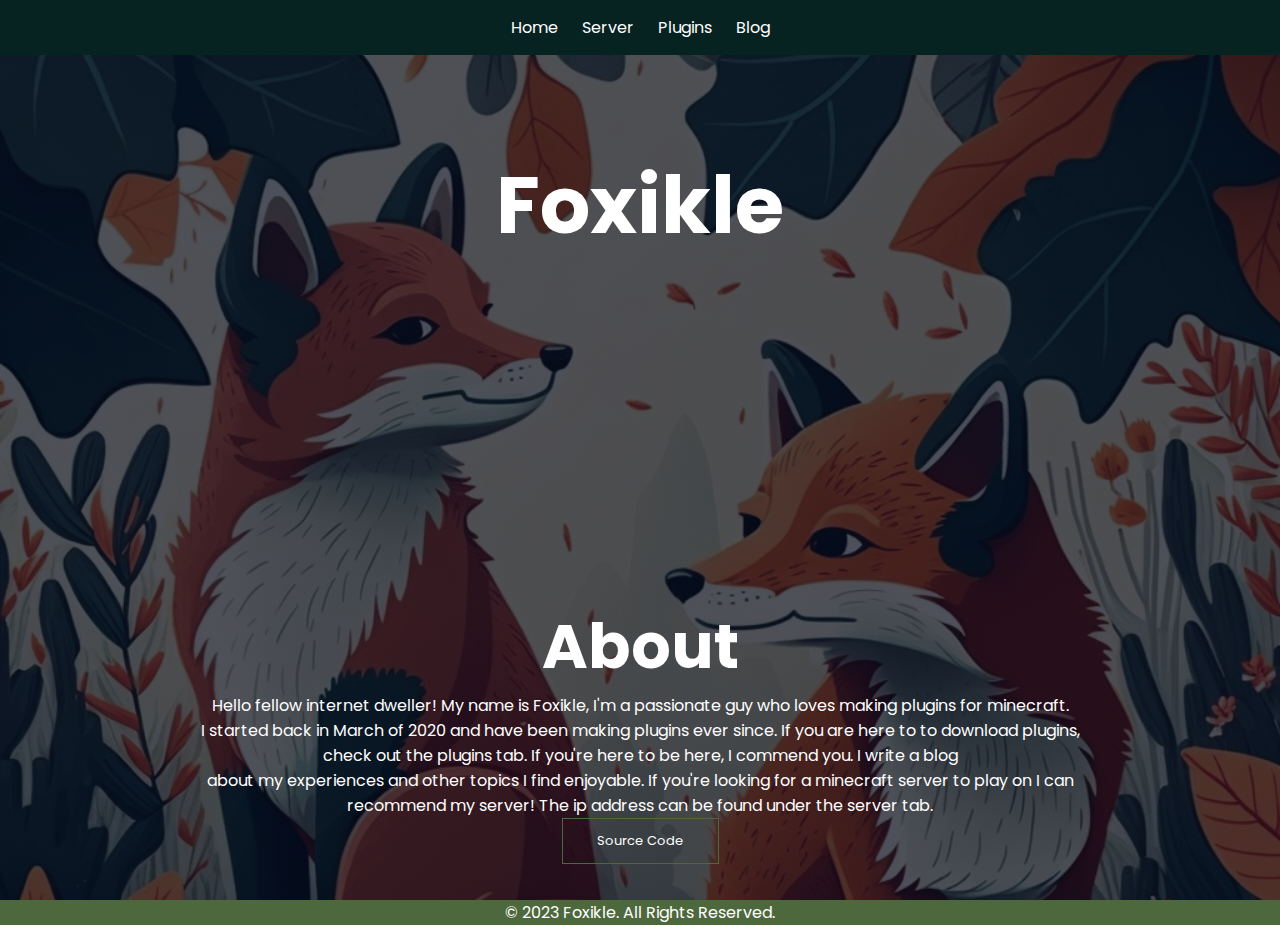
==== index.html @ e5132e5f "first commit" ====
<!DOCTYPE html>
<html lang="en">
  <head>
    <meta charset="UTF-8">
    <meta name="viewport" content="width=device-width, initial-scale=1.0">
    <meta http-equiv="X-UA-Compatible" content="ie=edge">
    <title>Foxikle</title>
    <link rel="stylesheet" href="styles.css">
    <link rel="stylesheet" href="nav.css">
    <link rel="icon" type="image/x-icon" href="Foxikle.png" >
    <link rel="preconnect" href="https://fonts.googleapis.com">
    <link rel="preconnect" href="https://fonts.gstatic.com" crossorigin>
    <link href="https://fonts.googleapis.com/css2?family=Poppins:wght@400;700&display=swap" rel="stylesheet">
    <link rel="stylesheet" href="https://stackpath.bootstrapcdn.com/font-awesome/4.7.0/css/font-awesome.min.css">

  </head>
  <body>
    <section class="header">
        <nav>
            <div class="nav-links" id="nav-links">
                <ul>
                  <i class="fa fa-times" onClick="hideMenu()"></i>
                    <li><a href="index.html"> Home</a></li>
                    <li><a href="server.html"> Server </a></li>
                    <li><a href="plugins.html"> Plugins </a></li>
                    <li><a href=""> Blog </a></li>
                    
                </ul>
            </div>
            <i class="fa fa-bars" onclick="showMenu()"></i>
        </nav>
        <h1>Foxikle</h1>
    </section>

    <div class="text-box">
      <h1>About</h1>
      <p>Hello fellow internet dweller! My name is Foxikle, I'm a passionate guy who loves making plugins for minecraft. <br> I started back in March of 2020 and have been making plugins ever since. If you are here to to download plugins, <br> check out the plugins tab. If you're here to be here, I commend you. I write a blog <br> about my experiences and other topics I find enjoyable. If you're looking for a minecraft server to play on I can <br>recommend my server! The ip address can be found under the server tab.</p>
      <a href="https://github.com/foxikle" class="code-btn"> Source Code</a>
    </div>
    <footer>
      <p>© 2023 Foxikle. All Rights Reserved.</p>
    </footer>

	<script>

    var navLinks = document.getElementById("nav-links");

    function showMenu(){
      navLinks.style.right = "0px";
    }

    
    function hideMenu(){
      navLinks.style.right = "-200px";
    }

  </script>
  </body>
</html>
---- styles.css ----
*{
    margin: 0;
    padding: 0;
    font-family: 'Poppins', sans-serif;
    caret-color: transparent;
}
*::-webkit-scrollbar{
    display: none;
  }
.header{
    width: 100%;
    height: 100vh;
    background-image: linear-gradient(rgba(4,9,30,0.7), rgba(4,9,30,0.7)), url(banner.png);
    background-position: center;
    background-size: cover;
    position: relative;
}
.header h1{
    text-align: center;
    color: #fff;
    padding-top: 90px;
    padding-bottom: 250px;
    font-size: 80px;
}
.text-box{
    width: 90%;
    color: #fff;
    position: absolute;
    top: 50%;
    left: 50%;
    transform: translate(-50%,0%);
    text-align: center;
}

.text-box h1{
    padding-top: 150px;
    font-size: 62px;
}

.text-box p{
    margin: 50x, 0, 40px;
    font-size: 14;
}

.code-btn{
    display: inline-block;
    text-decoration: none;
    color: #fff;
    border: 1px solid #4e683d;
    padding: 12px 34px;
    font-size: 13px;
    background: transparent;
    position: relative;
    cursor: pointer;
}
.code-btn:hover{
    border: 1px solid #df5919;
    background: #df5919;
    transition: .5s;
}

footer {
    background-color: #4e683d;
    color: #fff;
    text-align: center;
}

@media (max-width: 700px) {
    .fa fa-bars{
        display: block;
    }
}
---- nav.css ----
nav{
    display: flex;
    justify-content: space-between;
    align-items: center;
}
.nav-links{
    flex: 1;
    text-align: center;
}
.nav-links ul{
    list-style-type: none;
    margin: 0;
    padding: 0;
    padding-top: 0px;
    padding-bottom: 0px;
    overflow: hidden;
    background-color: #072321;
}
.nav-links ul li {
    padding-top: 5px;
    padding-bottom: 5px;
    display: inline-block;
}
.nav-links ul li a{
    display: block;
    color: white;
    text-align: center;
    padding: 10px;
    text-decoration: none;
}
.nav-links ul li:hover{
   background-color: #df5919; 
   transition: 250ms;
}
nav .fa {
    display: none;
}
@media (max-width: 700px) {
    .fa fa-bars{
        display: block;
    }
    nav{
        display: block;
        align-items: first baseline;
    }
    .text-box h1{
        font-size: 20px;
    }
    .nav-links ul li{
        display: block;
    }
    .nav-links{
        transition: 1s;
        display: block;
        position: absolute;
        background-color: #072321;
        height: 100vh;
        width: 200px;
        top: 0;
        right: -200px;
        text-align: left;
        z-index: 2;
    }
    nav .fa {
        display: block;
        color: #df5919;
        cursor: pointer;
        margin: 10px;
        font-size: 22px;
        text-align: left;
    }
    .nav-links ul{
        padding: 30px;
    }
}
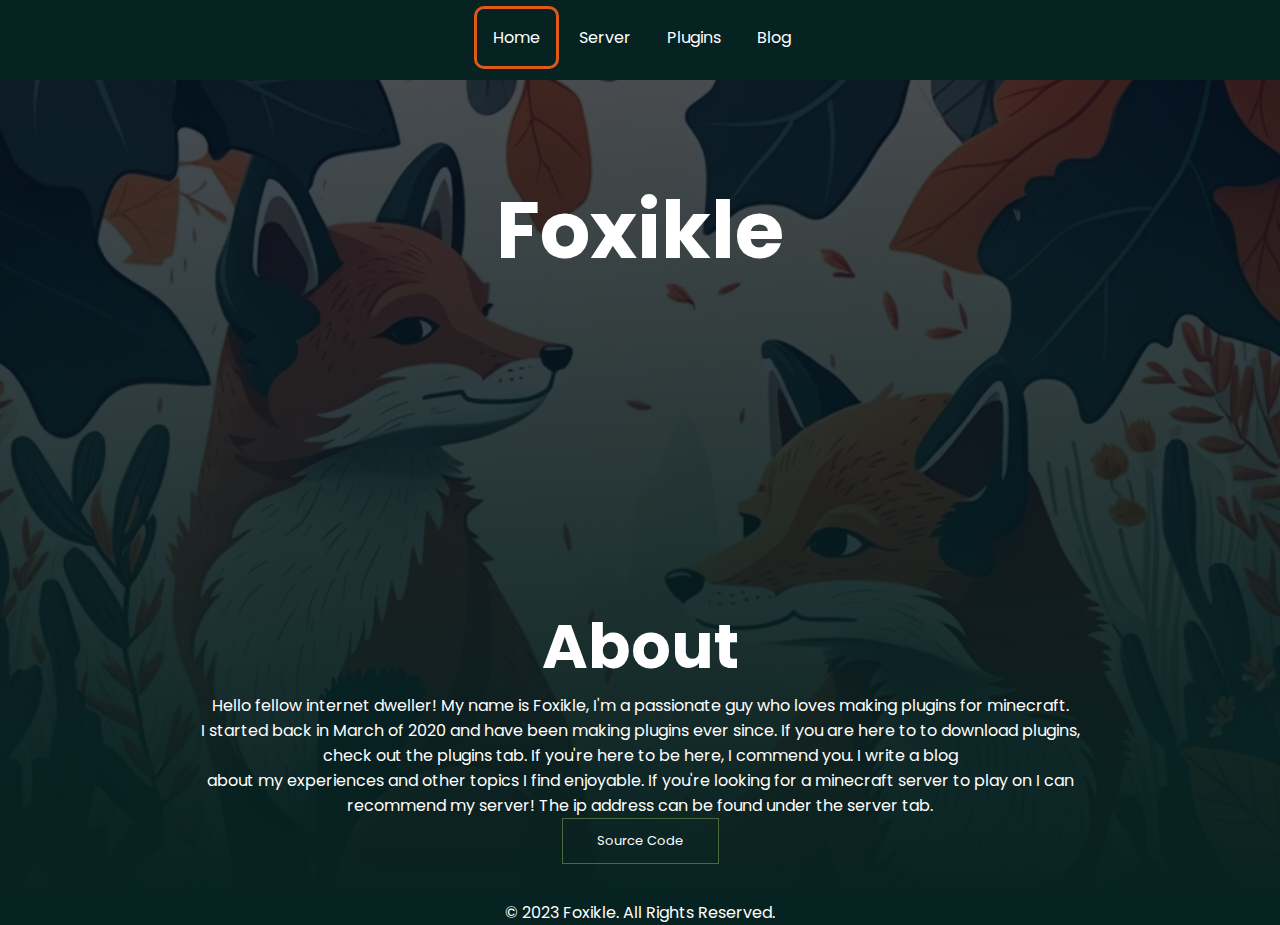
==== commit 59ea74e9: "more updates :)" ====
--- a/index.html
+++ b/index.html
@@ -7,7 +7,7 @@
     <title>Foxikle</title>
     <link rel="stylesheet" href="styles.css">
     <link rel="stylesheet" href="nav.css">
-    <link rel="icon" type="image/x-icon" href="Foxikle.png" >
+    <link rel="icon" type="image/x-icon" href="images/Foxikle.png" >
     <link rel="preconnect" href="https://fonts.googleapis.com">
     <link rel="preconnect" href="https://fonts.gstatic.com" crossorigin>
     <link href="https://fonts.googleapis.com/css2?family=Poppins:wght@400;700&display=swap" rel="stylesheet">
@@ -20,10 +20,10 @@
             <div class="nav-links" id="nav-links">
                 <ul>
                   <i class="fa fa-times" onClick="hideMenu()"></i>
-                    <li><a href="index.html"> Home</a></li>
+                    <li><a href="index.html" class="home"> Home</a></li>
                     <li><a href="server.html"> Server </a></li>
                     <li><a href="plugins.html"> Plugins </a></li>
-                    <li><a href=""> Blog </a></li>
+                    <li><a href="blog.html"> Blog </a></li>
                     
                 </ul>
             </div>
--- a/styles.css
+++ b/styles.css
@@ -10,7 +10,7 @@
 .header{
     width: 100%;
     height: 100vh;
-    background-image: linear-gradient(rgba(4,9,30,0.7), rgba(4,9,30,0.7)), url(banner.png);
+    background-image: linear-gradient(rgba(4,9,30,0.7), rgba(7, 35, 33,1)), url(images/banner.png);
     background-position: center;
     background-size: cover;
     position: relative;
@@ -64,6 +64,18 @@
     color: #fff;
     text-align: center;
 }
+.home{
+    padding-top: 5px;
+    margin-bottom: 10px;
+    border: 3px solid #df5919;
+    border-radius: 10px;
+}
+.home:hover{
+    padding-top: 3px;
+    border-radius: 8px;
+    border: 1px solid #df5919;
+    transition: 250ms;
+}
 
 @media (max-width: 700px) {
     .fa fa-bars{
--- a/nav.css
+++ b/nav.css
@@ -1,4 +1,6 @@
 nav{
+    background-color: #072321;
+    height: 80px;
     display: flex;
     justify-content: space-between;
     align-items: center;
@@ -18,19 +20,34 @@
 }
 .nav-links ul li {
     padding-top: 5px;
-    padding-bottom: 5px;
+    padding-bottom: 0px;
     display: inline-block;
+    transition: 250ms;
 }
 .nav-links ul li a{
     display: block;
     color: white;
+    padding: 16px;
     text-align: center;
-    padding: 10px;
     text-decoration: none;
+    transition: 250ms;
 }
-.nav-links ul li:hover{
-   background-color: #df5919; 
-   transition: 250ms;
+.nav-links ul li a:hover{
+    display: block;
+    color: white;
+    text-align: center;
+    padding-bottom: 200px;
+    text-decoration: none;
+    transition: 250ms;
+    border-radius: 6px;
+    border: 1px solid #df5919;
+    background-color: #df5919;
+    padding: 3px 20px 3px 20px ;
+}
+footer {
+    background-color: #072321;
+    color: #fff;
+    text-align: center;
 }
 nav .fa {
     display: none;
